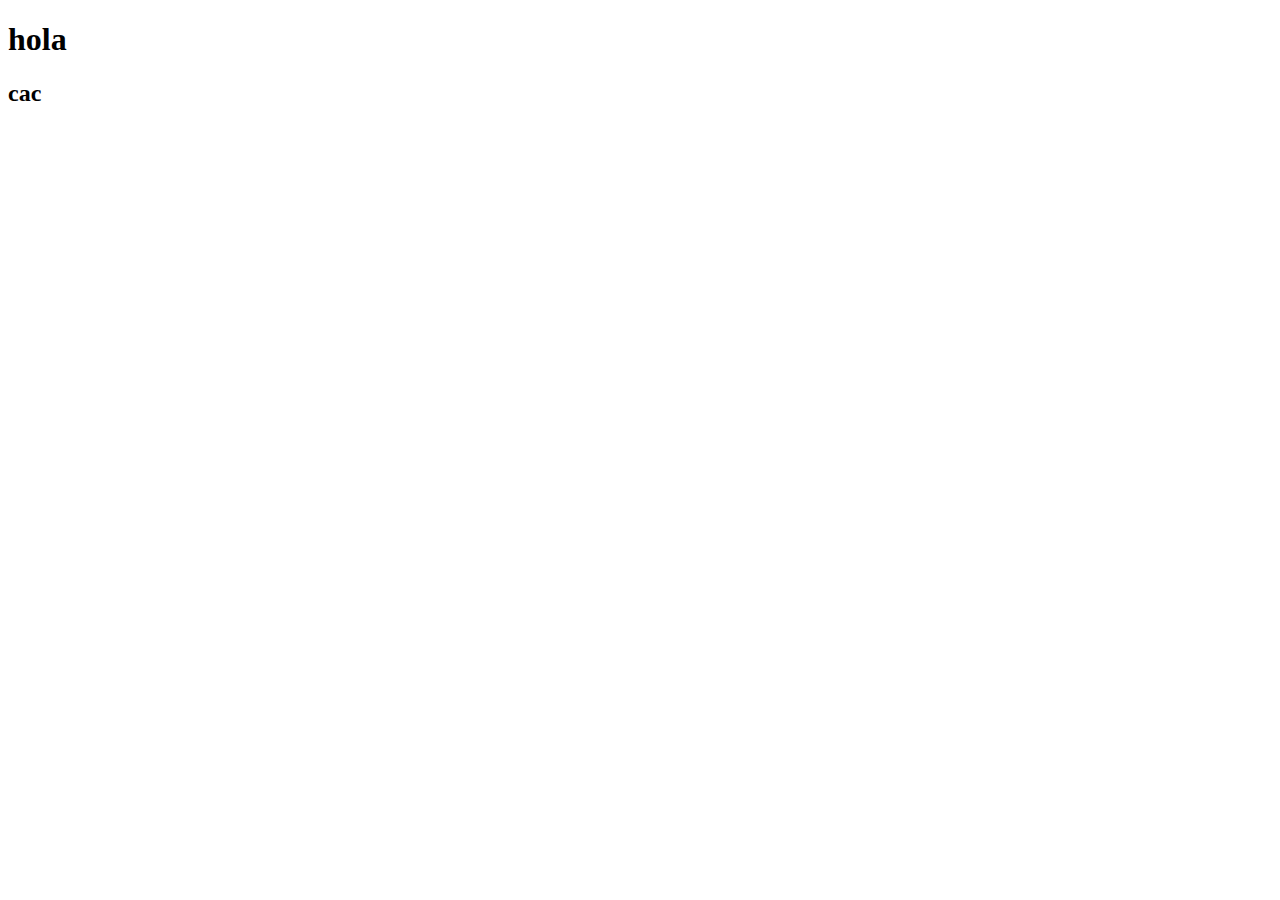
==== index.html @ 959592bf "h2" ====
<!DOCTYPE html>
<html lang="en">
<head>
    <meta charset="UTF-8">
    <meta http-equiv="X-UA-Compatible" content="IE=edge">
    <meta name="viewport" content="width=device-width, initial-scale=1.0">
    <title>Document</title>
</head>
<body>
    <h1>hola</h1>
    <h2>cac</h2>
</body>
</html>
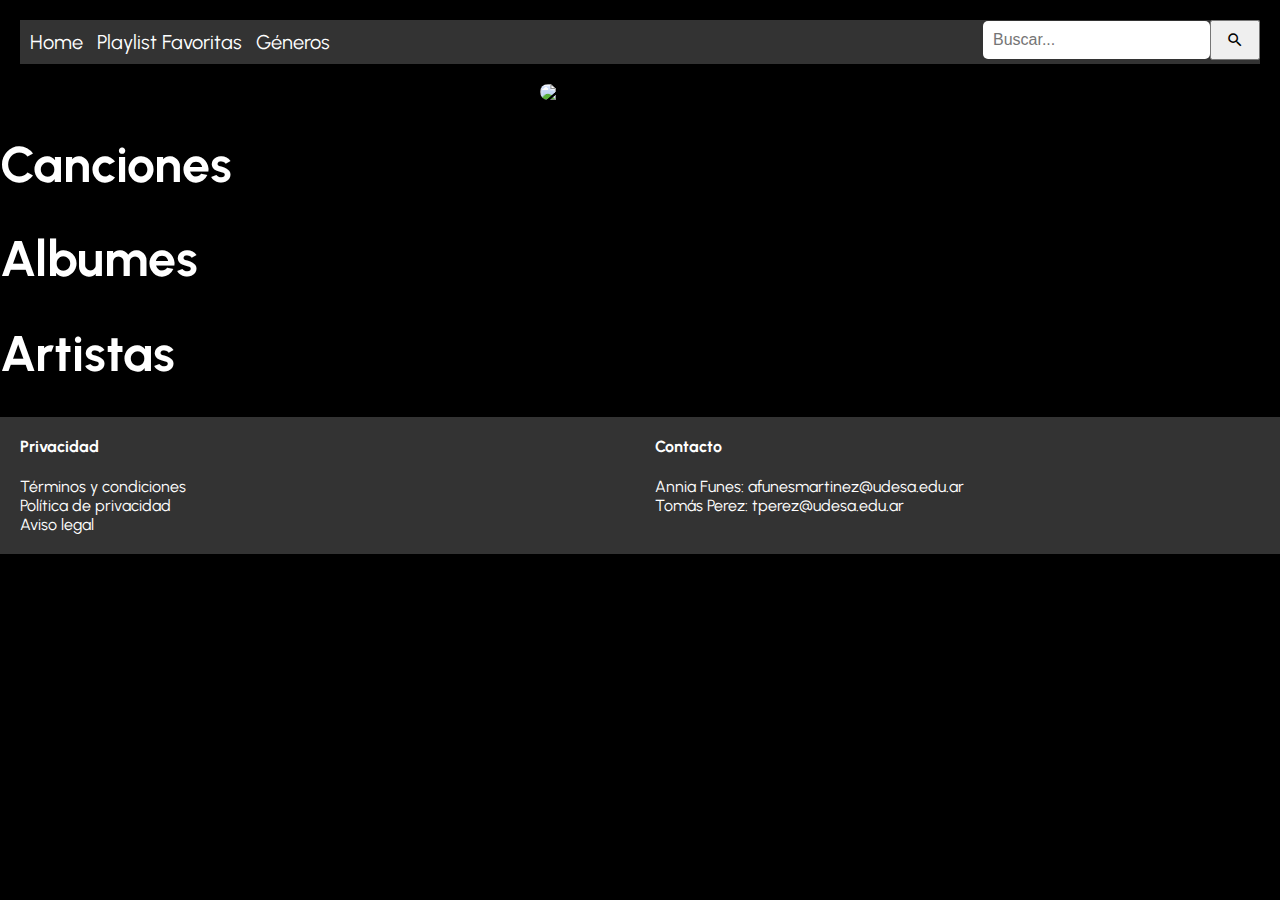
==== commit 308e16ae: "ultimos cambios" ====
--- a/index.html
+++ b/index.html
@@ -4,11 +4,74 @@
     <meta charset="UTF-8">
     <meta http-equiv="X-UA-Compatible" content="IE=edge">
     <meta name="viewport" content="width=device-width, initial-scale=1.0">
-    <title>Document</title>
-</head>
-<body>
-    <h1>hola</h1>
-    <h2>cac</h2>
+    <link rel="stylesheet" href="./css/style.css">
+    <link href="https://fonts.googleapis.com/icon?family=Material+Icons" rel="stylesheet">
+    <link rel="preconnect" href="https://fonts.googleapis.com">
+    <link rel="preconnect" href="https://fonts.gstatic.com" crossorigin>
+    <link href="https://fonts.googleapis.com/css2?family=Delicious+Handrawn&family=Noto+Sans+Zanabazar+Square&family=Urbanist:wght@100&display=swap" rel="stylesheet">
+    
+
+
+    <title></title>
+
+    <body>
+      <header>
+        <nav>
+          <ul>
+            <li><a href="#">Home</a></li>
+            <li><a href="#">Playlist Favoritas</a></li>
+            <li><a href="#">Géneros</a></li>
+          </ul>
+        </nav>
+
+
+
+        <section class="search-container">
+          <input type="text" id="search-input" placeholder="Buscar...">
+            <button class="search-button" type="submit"><i class="material-icons">search</i></button>
+
+        </section>
+
+      </header>
+
+      <section class="logo">
+        <img src="./img/logo.png"
+    </section>
+
+    <section class="listadoprincipal">
+        <article class="cansiones">
+        <h1>Canciones </h1>
+        </article>
+         <article class="albumes">
+        <h1> Albumes</h1>
+         </article>
+        <article class="artistas">
+        <h1>Artistas </h1>
+        </article>
+   </section>
+
+
+    <footer>
+        <article class="footer-content">
+    
+          <section class="footer-column">
+            <h4>Privacidad</h4>
+
+            <ul>
+              <li><a href="#">Términos y condiciones</a></li>
+              <li><a href="#">Política de privacidad</a></li>
+              <li><a href="#">Aviso legal</a></li>
+            </ul>
+          </section>
+          <section class="footer-column">
+            <h4>Contacto</h4>
+            <ul>
+              <li>Annia Funes: <a href="mailto:afunesmartinez@udesa.edu.ar">afunesmartinez@udesa.edu.ar</a></li>
+              <li>Tomás Perez: <a href="mailto:tperez@udesa.edu.ar">tperez@udesa.edu.ar</a></li>
+            </ul>
+          </section>
+        </article>
+      </footer>
 </body>
 </html>
 
--- a/css/style.css
+++ b/css/style.css
@@ -0,0 +1,161 @@
+body {
+    background-color: #000;
+    color: #fff;
+font-family: 'Urbanist', sans-serif;
+  }
+  
+  header {
+    background-color: #333;
+    padding: 10px;
+    margin: 20px;
+  }
+  
+  nav ul {
+    list-style-type: none;
+    margin: 0;
+    padding: 0;
+  }
+  
+  nav li {
+    display: inline;
+    margin-right: 10px;
+  }
+  
+  nav a {
+    color: #fff;
+    text-decoration: none;
+    font-size: 20px;
+  }
+  
+  .main-content {
+    display: flex;
+    justify-content: center;
+    align-items: center;
+    height: 100vh;
+  }
+  
+  .search-container {
+    position: absolute;
+    top: 20px;
+    right: 20px;
+    display: flex;
+    align-items: center;
+  }
+  
+  #search-input {
+    padding: 10px;
+    font-size: 16px;
+    color: #000;
+    border: none;
+    border-radius: 5px;
+
+  }
+  
+  #search-button {
+    padding: 10px 20px;
+    font-size: 16px;
+    color:black;
+    border: none;
+    border-radius: 0 5px 5px 0;
+    cursor: pointer;
+    border: none;
+    cursor: pointer;
+    font-family: 'Delicious Handrawn', cursive;
+font-family: 'Noto Sans Zanabazar Square', sans-serif;
+  }
+
+   .search-button i {
+    font-size: 18px;
+    margin: 8px;
+  }
+  
+ 
+  
+  body {
+    margin: 0;
+    padding: 0;
+  }
+  
+  footer {
+    background-color: #333;
+    color: #fff;
+    padding: 20px;
+  }
+  
+  .footer-content {
+    display: flex;
+    justify-content: space-between;
+    align-items: flex-start;
+  }
+  
+  .footer-column {
+    flex: 1;
+    margin-right: 30px;
+  }
+  
+  .footer-column:last-child {
+    margin-right: 0;
+  }
+  
+  h4 {
+    margin-top: 0;
+  }
+  
+  ul {
+    padding: 0;
+    margin: 0;
+    list-style-type: none;
+  }
+  
+  a {
+    color: #fff;
+    text-decoration: none;
+  }
+  
+  a:hover {
+    text-decoration: underline;
+  }
+  
+  .logo img {
+    border-radius: 100px;
+    display: block;
+    margin: auto;
+    width: 200px;
+    
+}
+
+.listado-principal {
+
+    width: 100%;
+    display: flex;
+    flex-wrap: wrap;
+    flex-direction: row;
+    justify-content: space-between;
+}
+
+
+.cansiones h1{
+
+font-size: 50px
+}
+
+.albumes h1 {
+
+    font-size: 50px
+
+}
+
+.artistas h1{
+
+    font-size: 50px
+
+}
+
+.titulo-detalles h1 {
+
+color: red;
+font-size: 20px;
+
+
+
+}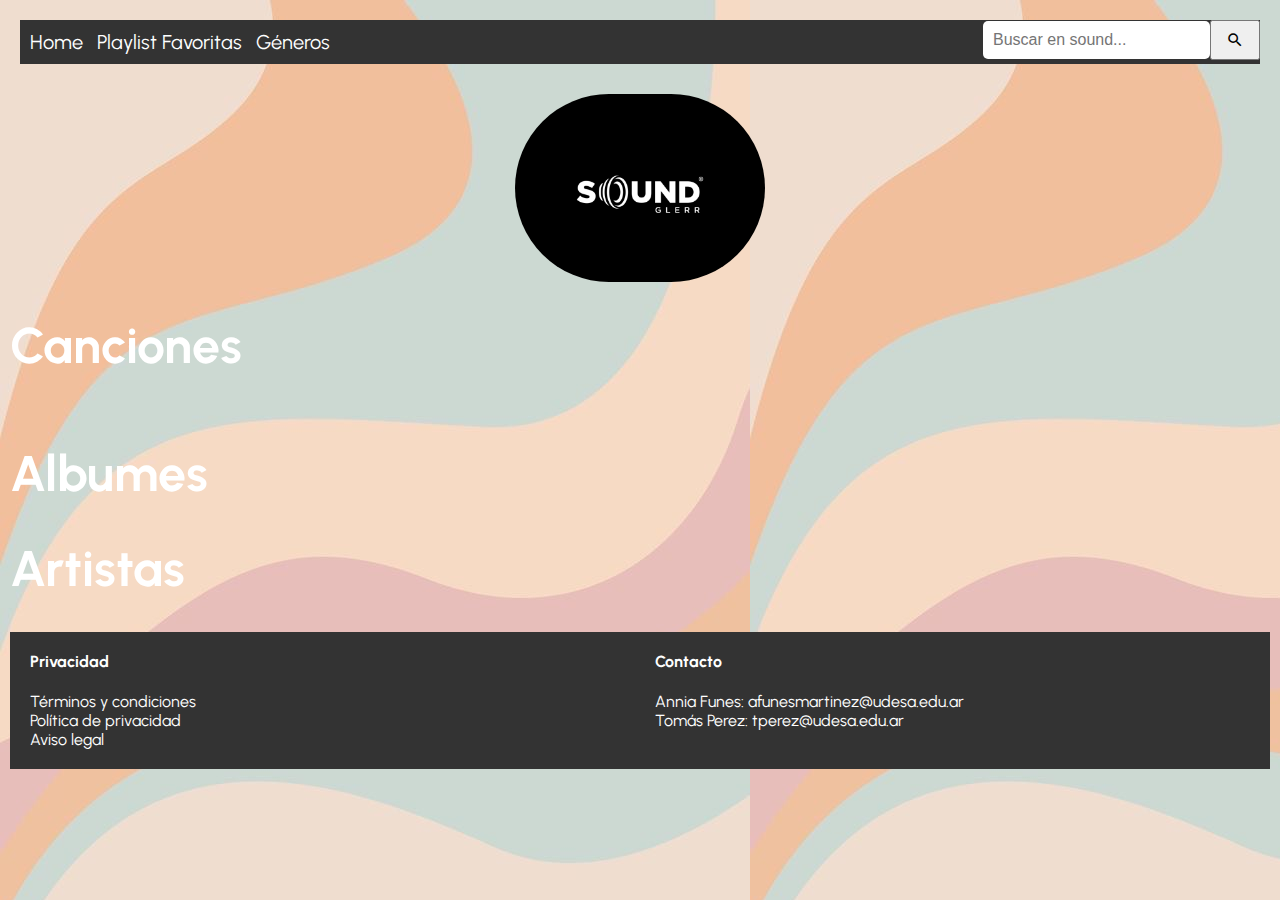
==== commit 95db6208: "Ultimos cambios" ====
--- a/index.html
+++ b/index.html
@@ -27,7 +27,7 @@
 
 
         <section class="search-container">
-          <input type="text" id="search-input" placeholder="Buscar...">
+          <input type="text" id="search-input" placeholder="Buscar en sound...">
             <button class="search-button" type="submit"><i class="material-icons">search</i></button>
 
         </section>
@@ -35,7 +35,7 @@
       </header>
 
       <section class="logo">
-        <img src="./img/logo.png"
+        <img src="./img/logo.webp"
     </section>
 
     <section class="listadoprincipal">
--- a/css/style.css
+++ b/css/style.css
@@ -1,15 +1,51 @@
+
+/* Generales */
 body {
-    background-color: #000;
-    color: #fff;
-font-family: 'Urbanist', sans-serif;
-  }
-  
+    background-image:url(../img/fondo.JPG);
+    color: #fff;
+  font-family: 'Urbanist', sans-serif;
+  margin: 0;
+    padding: 0;
+
+  }
+  h4 {
+    margin-top: 0;
+  }
+  
+  ul {
+    padding: 0;
+    margin: 0;
+    list-style-type: none;
+  }
+  
+  a {
+    color: #fff;
+    text-decoration: none;
+  }
+  
+  a:hover {
+    text-decoration: underline;
+  
+  }
+  .logo {
+    padding: 10px;
+}
+  .logo img {
+    border-radius: 100px;
+    display: block;
+    margin: auto;
+    width: 250px;
+}
+
+  /* cabezera */
+
   header {
     background-color: #333;
     padding: 10px;
     margin: 20px;
   }
-  
+  /* Navegador */
+
   nav ul {
     list-style-type: none;
     margin: 0;
@@ -26,7 +62,8 @@
     text-decoration: none;
     font-size: 20px;
   }
-  
+  /* Buscador*/
+
   .main-content {
     display: flex;
     justify-content: center;
@@ -60,8 +97,6 @@
     cursor: pointer;
     border: none;
     cursor: pointer;
-    font-family: 'Delicious Handrawn', cursive;
-font-family: 'Noto Sans Zanabazar Square', sans-serif;
   }
 
    .search-button i {
@@ -69,13 +104,8 @@
     margin: 8px;
   }
   
- 
-  
-  body {
-    margin: 0;
-    padding: 0;
-  }
-  
+    /*Footer*/
+
   footer {
     background-color: #333;
     color: #fff;
@@ -97,32 +127,7 @@
     margin-right: 0;
   }
   
-  h4 {
-    margin-top: 0;
-  }
-  
-  ul {
-    padding: 0;
-    margin: 0;
-    list-style-type: none;
-  }
-  
-  a {
-    color: #fff;
-    text-decoration: none;
-  }
-  
-  a:hover {
-    text-decoration: underline;
-  }
-  
-  .logo img {
-    border-radius: 100px;
-    display: block;
-    margin: auto;
-    width: 200px;
-    
-}
+     /*Home page */
 
 .listado-principal {
 
@@ -151,11 +156,70 @@
 
 }
 
-.titulo-detalles h1 {
-
-color: red;
-font-size: 20px;
-
-
-
-}+    /*Destalle cansiones*/
+
+
+.cansiones{
+  display: flex;
+  flex-direction: row;
+  flex-wrap: wrap;
+  justify-content: flex-start;
+  margin:0px;
+}
+.img{
+  padding: 9px;
+}
+.main-detalle-cansiones{
+  padding: 15px;
+  margin-left: 5%;
+}
+.ver-playlist, .agregar-play, .boton-agregar-playlist, .nombre-artista, .genero, .fecha, .album{
+  color: white;}
+  
+.nombre-artista, .genero, .fecha, .album{
+  font-size: 40px;
+}
+.ver-playlist{
+  font-size: 30px;
+}
+.boton-agregar-playlist{
+  padding: 12px;
+  background-color: black ;
+  color: white;
+  font-size: 18px;
+  border-radius: 22px;
+  text-align: center;
+}
+
+
+    /*Destalle artista*/
+
+
+    .artista{
+      flex-direction: row;
+      flex-wrap: wrap;
+      display: flex;
+      justify-content: flex-start;
+      margin:0px;
+  }
+.top-albums{
+
+    color: white;
+    text-align: center;
+    font-size: 40px;
+    letter-spacing: 7px;
+    margin: 30px;
+}
+
+
+      /*Detalle album*/
+
+.nombre-disco2 , .nombre-artista2 , .genero , .fechaPublicasion , .cansionesdisco{
+
+  color: white;
+  font-size: 40px;
+  letter-spacing: 7px;
+  margin: 30px;
+}
+
+
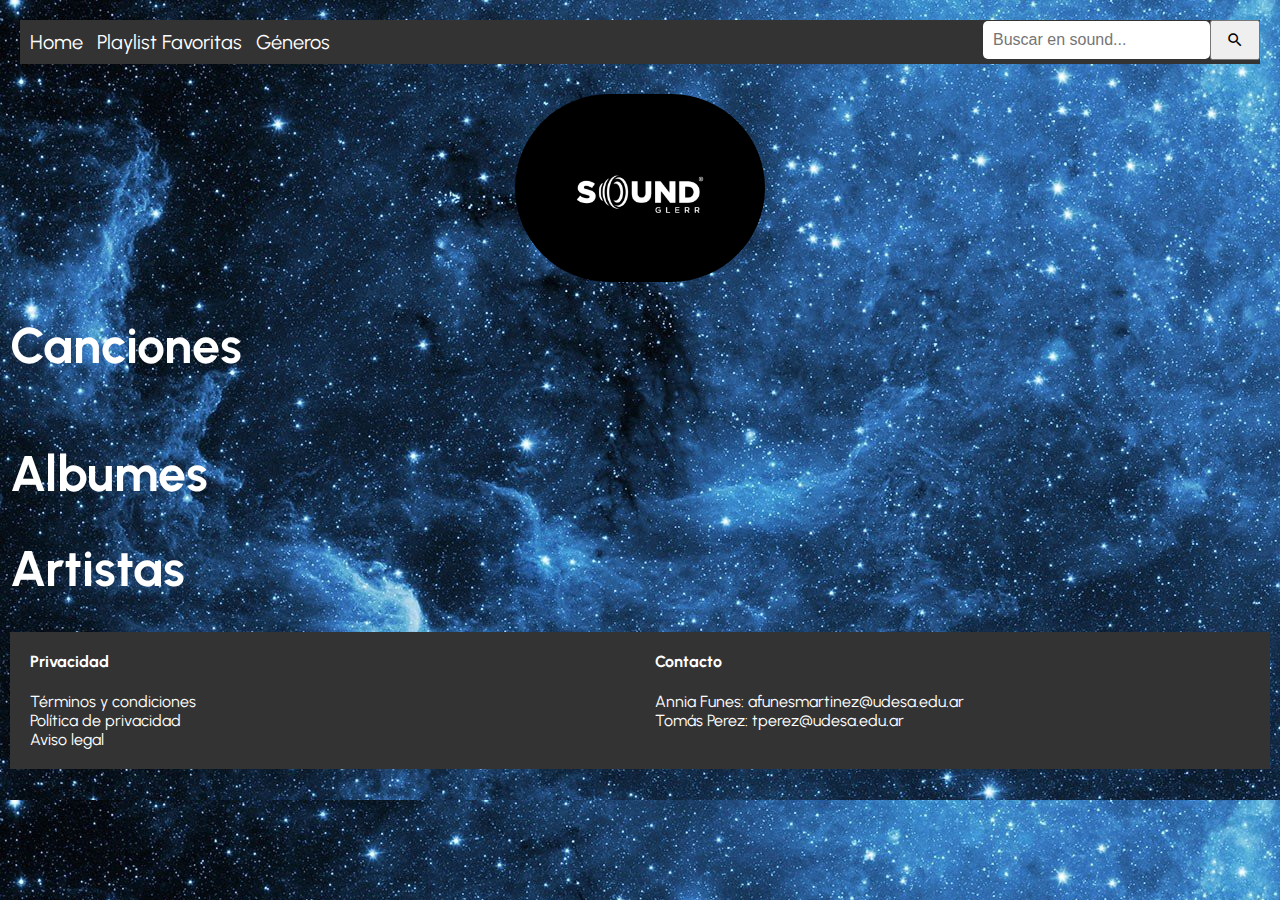
==== commit 19dc6444: "los html ya listos" ====
--- a/index.html
+++ b/index.html
@@ -18,9 +18,9 @@
       <header>
         <nav>
           <ul>
-            <li><a href="#">Home</a></li>
-            <li><a href="#">Playlist Favoritas</a></li>
-            <li><a href="#">Géneros</a></li>
+            <li><a href="index.html">Home</a></li>
+            <li><a href="playlist.html">Playlist Favoritas</a></li>
+            <li><a href="genres.html">Géneros</a></li>
           </ul>
         </nav>
 
--- a/css/style.css
+++ b/css/style.css
@@ -1,7 +1,7 @@
 
 /* Generales */
 body {
-    background-image:url(../img/fondo.JPG);
+    background-image:url(../img/espacio-con-estrellas-.jpeg);
     color: #fff;
   font-family: 'Urbanist', sans-serif;
   margin: 0;
@@ -222,4 +222,26 @@
   margin: 30px;
 }
 
-
+      /*Mi Playlist*/
+      .tituloMiPlaylist h1{
+        color: white;
+        text-align: center;
+        font-size: 70px;
+        letter-spacing: 7px;
+        margin: 30px;
+      }
+
+      /*Generos*/
+
+      .generos h1 {
+
+        color: white;
+        text-align: center;
+        font-size: 70px;
+        letter-spacing: 7px;
+        margin: 30px;
+
+
+      }
+
+
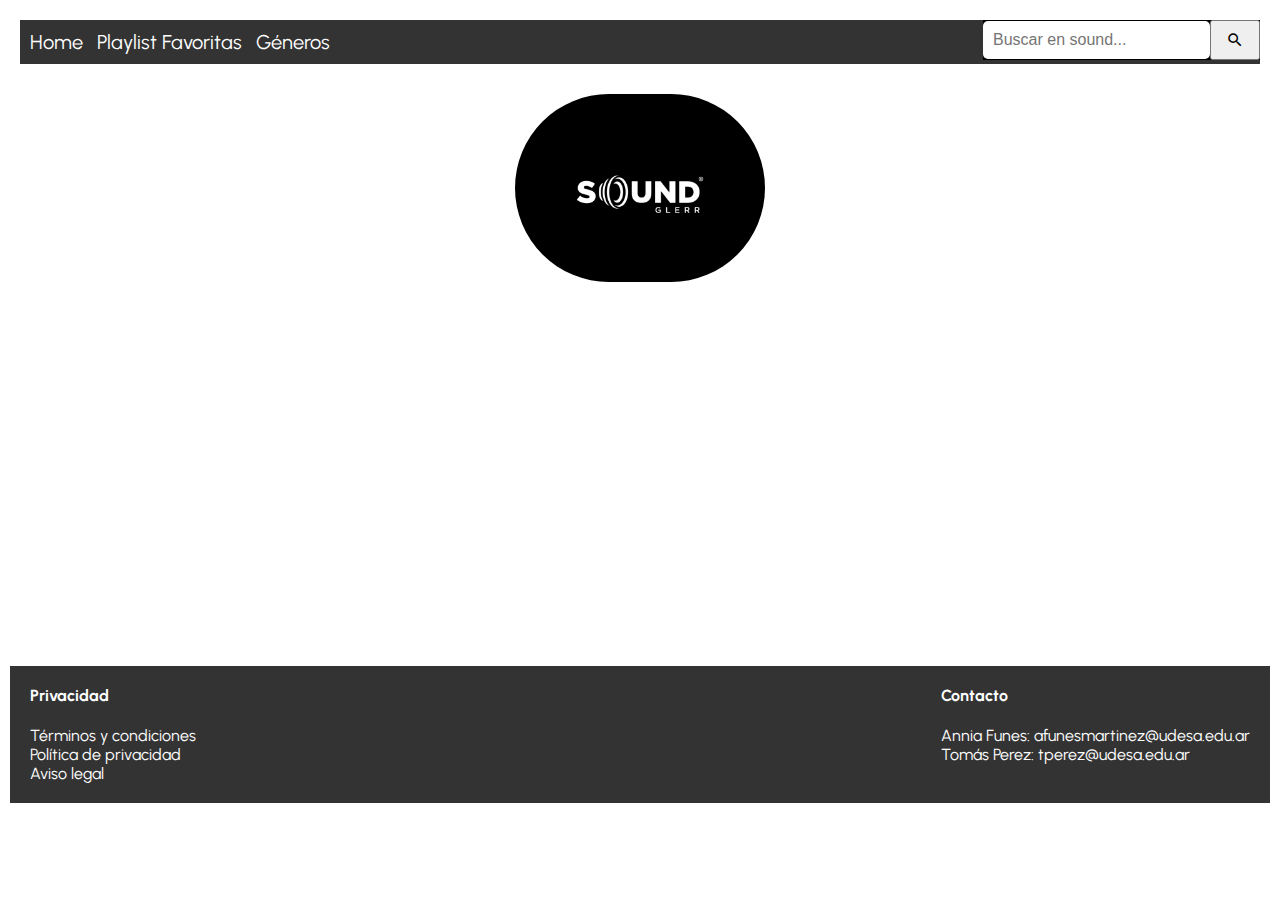
==== commit 8625675b: "¨cambios¨" ====
--- a/index.html
+++ b/index.html
@@ -27,10 +27,13 @@
 
 
         <section class="search-container">
-          <input type="text" id="search-input" placeholder="Buscar en sound...">
+          <input type="search" name="search" id="search-input" placeholder="Buscar en sound...">
             <button class="search-button" type="submit"><i class="material-icons">search</i></button>
+            <p class="alerta"></p>
+
 
         </section>
+
 
       </header>
 
@@ -39,14 +42,21 @@
     </section>
 
     <section class="listadoprincipal">
+      <h1 class="titulo-cansiones">Canciones </h1>
+
         <article class="cansiones">
-        <h1>Canciones </h1>
+
         </article>
+
+        <h1 class="titulo-albums"> Albumes</h1>
+
          <article class="albumes">
-        <h1> Albumes</h1>
+
          </article>
+
+         <h1 class="titulo-artistas">Artistas </h1>
+
         <article class="artistas">
-        <h1>Artistas </h1>
         </article>
    </section>
 
@@ -72,6 +82,7 @@
           </section>
         </article>
       </footer>
+      <script src="./js/index.js"></script>
 </body>
 </html>
 
--- a/css/style.css
+++ b/css/style.css
@@ -1,7 +1,9 @@
 
 /* Generales */
 body {
-    background-image:url(../img/espacio-con-estrellas-.jpeg);
+    background-image:url(../img/wallpaperflare.com_wallpaper.jpg);
+    
+
     color: #fff;
   font-family: 'Urbanist', sans-serif;
   margin: 0;
@@ -37,6 +39,13 @@
     width: 250px;
 }
 
+h1{
+
+  font-size: 50px;
+
+
+}
+
   /* cabezera */
 
   header {
@@ -77,12 +86,13 @@
     right: 20px;
     display: flex;
     align-items: center;
+    background-color: black;
   }
   
   #search-input {
     padding: 10px;
     font-size: 16px;
-    color: #000;
+    color: black;
     border: none;
     border-radius: 5px;
 
@@ -118,53 +128,56 @@
     align-items: flex-start;
   }
   
-  .footer-column {
-    flex: 1;
-    margin-right: 30px;
-  }
-  
-  .footer-column:last-child {
-    margin-right: 0;
-  }
+
   
      /*Home page */
 
-.listado-principal {
-
-    width: 100%;
-    display: flex;
-    flex-wrap: wrap;
+    
+.albumes {
+
+    display: flex;
     flex-direction: row;
     justify-content: space-between;
-}
-
-
-.cansiones h1{
-
-font-size: 50px
-}
-
-.albumes h1 {
+    align-items: flex-start
+    
+}
+
+.artistas{
+display: flex;
+    flex-direction: row;
+    justify-content: space-between;
+    align-items: flex-start}
+    
+    .cansiones{
+      display: flex;
+          flex-direction: row;
+          justify-content: space-between;
+          align-items: flex-start}
+
+.titulo-cansiones h1{
+
+font-size: 50px;
+width:100%
+}
+
+.titulo-albums h1 {
+
+    font-size: 50px;
+}
+
+.titulo-artistas h1{
 
     font-size: 50px
 
 }
 
-.artistas h1{
-
-    font-size: 50px
-
-}
-
     /*Destalle cansiones*/
 
 
-.cansiones{
+.cansion{
   display: flex;
   flex-direction: row;
-  flex-wrap: wrap;
-  justify-content: flex-start;
-  margin:0px;
+  margin: 10px
 }
 .img{
   padding: 9px;
